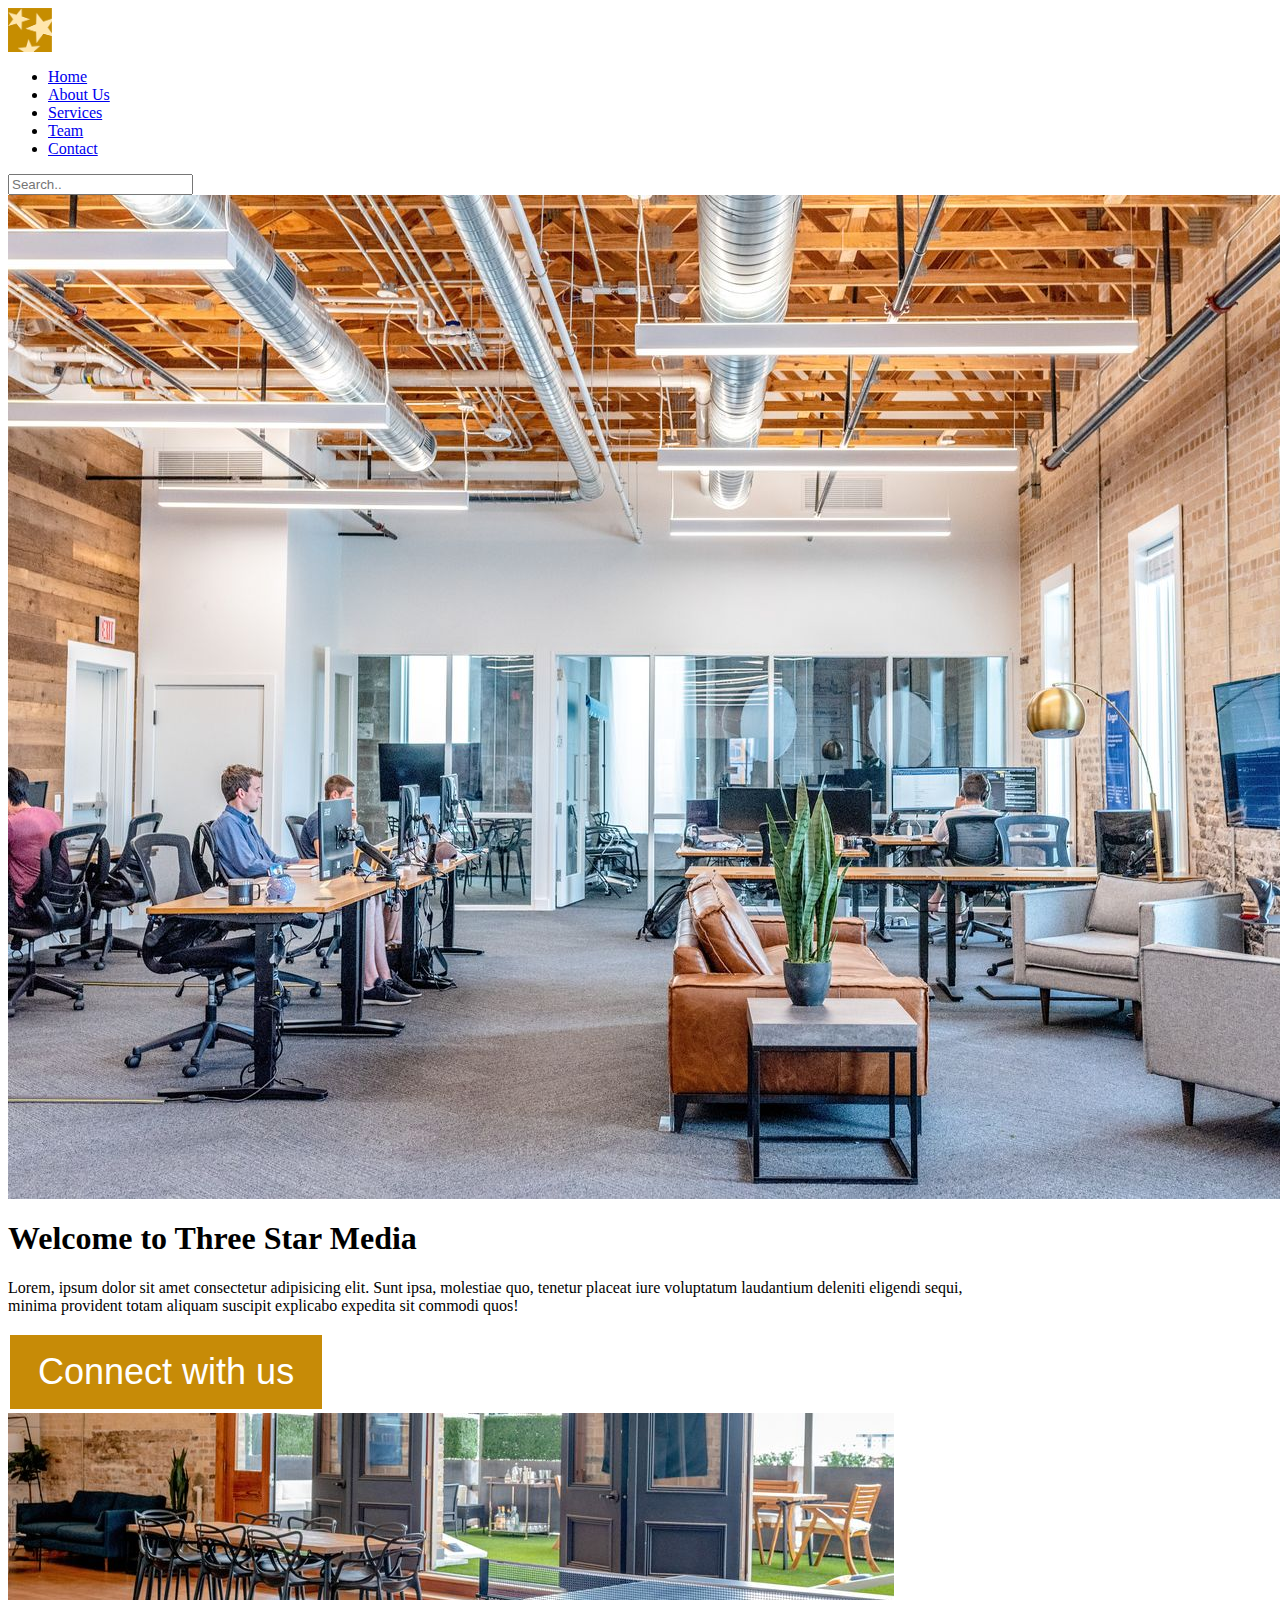
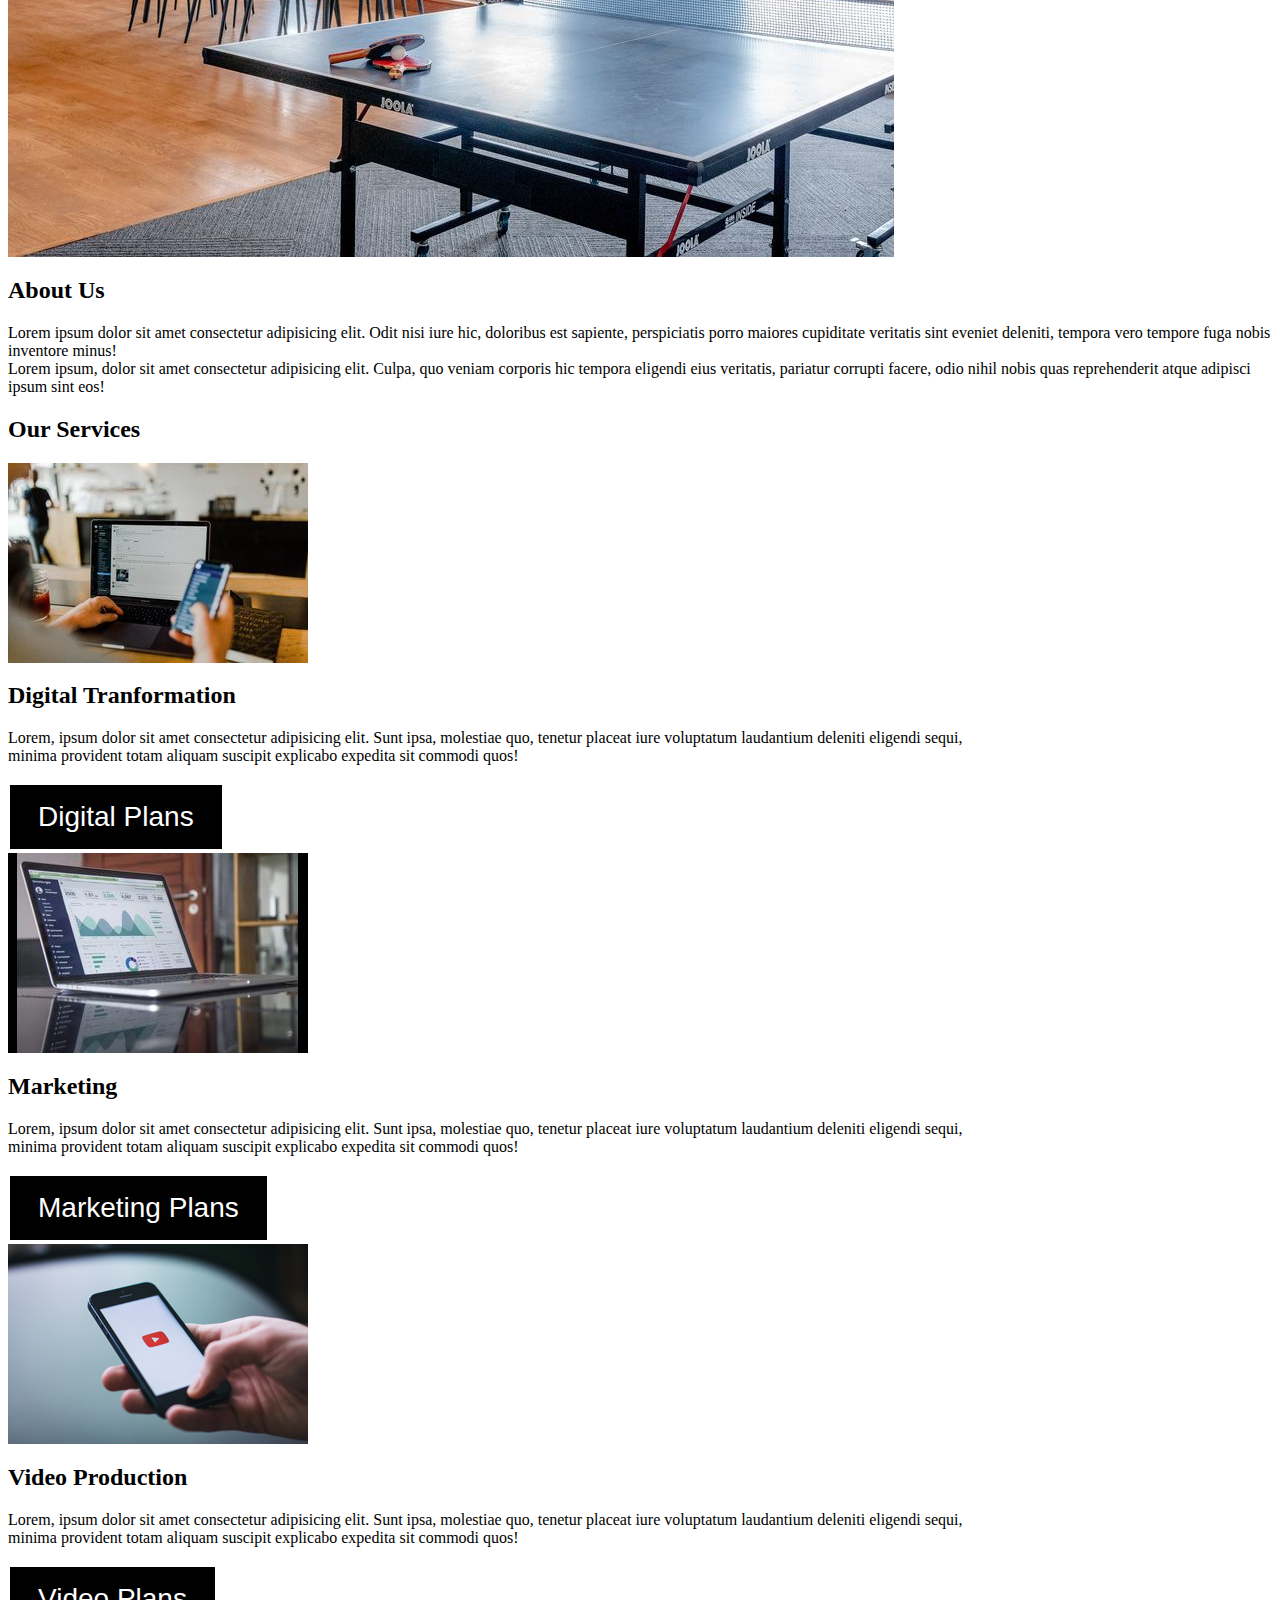
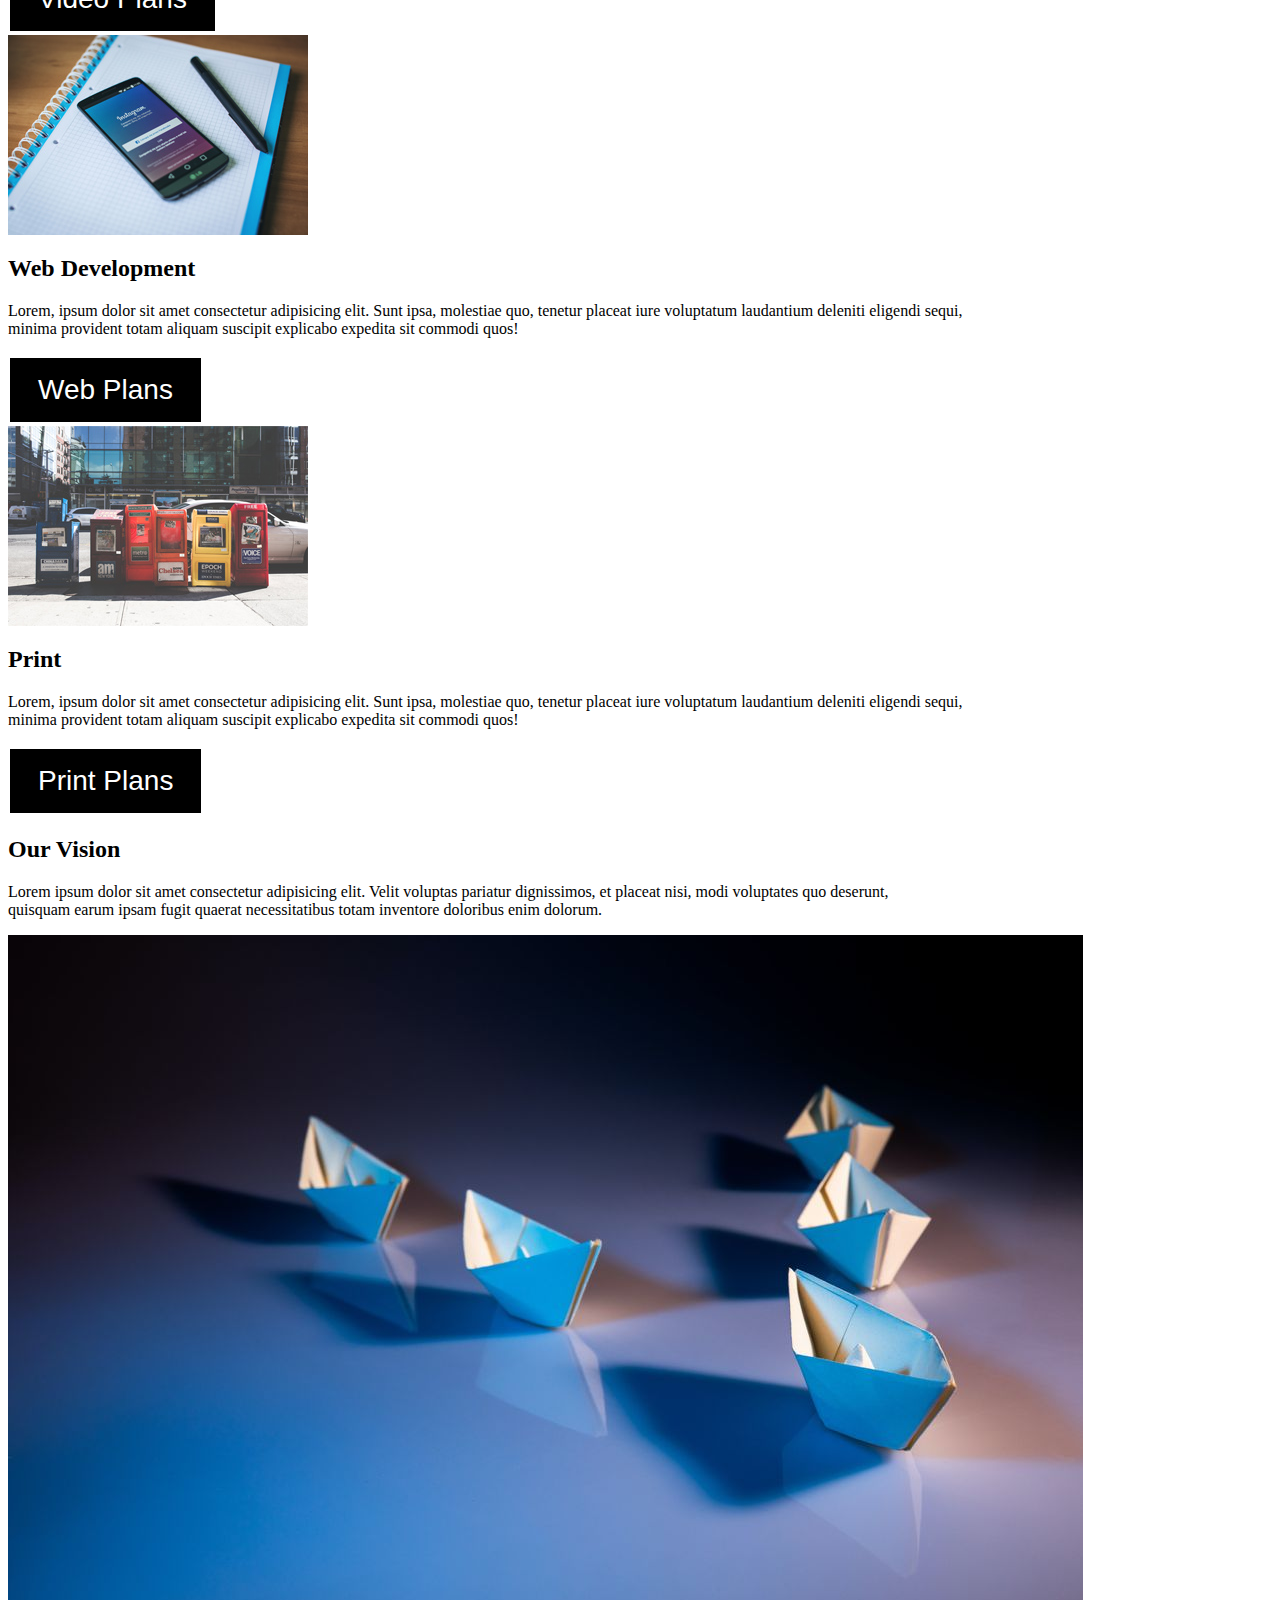
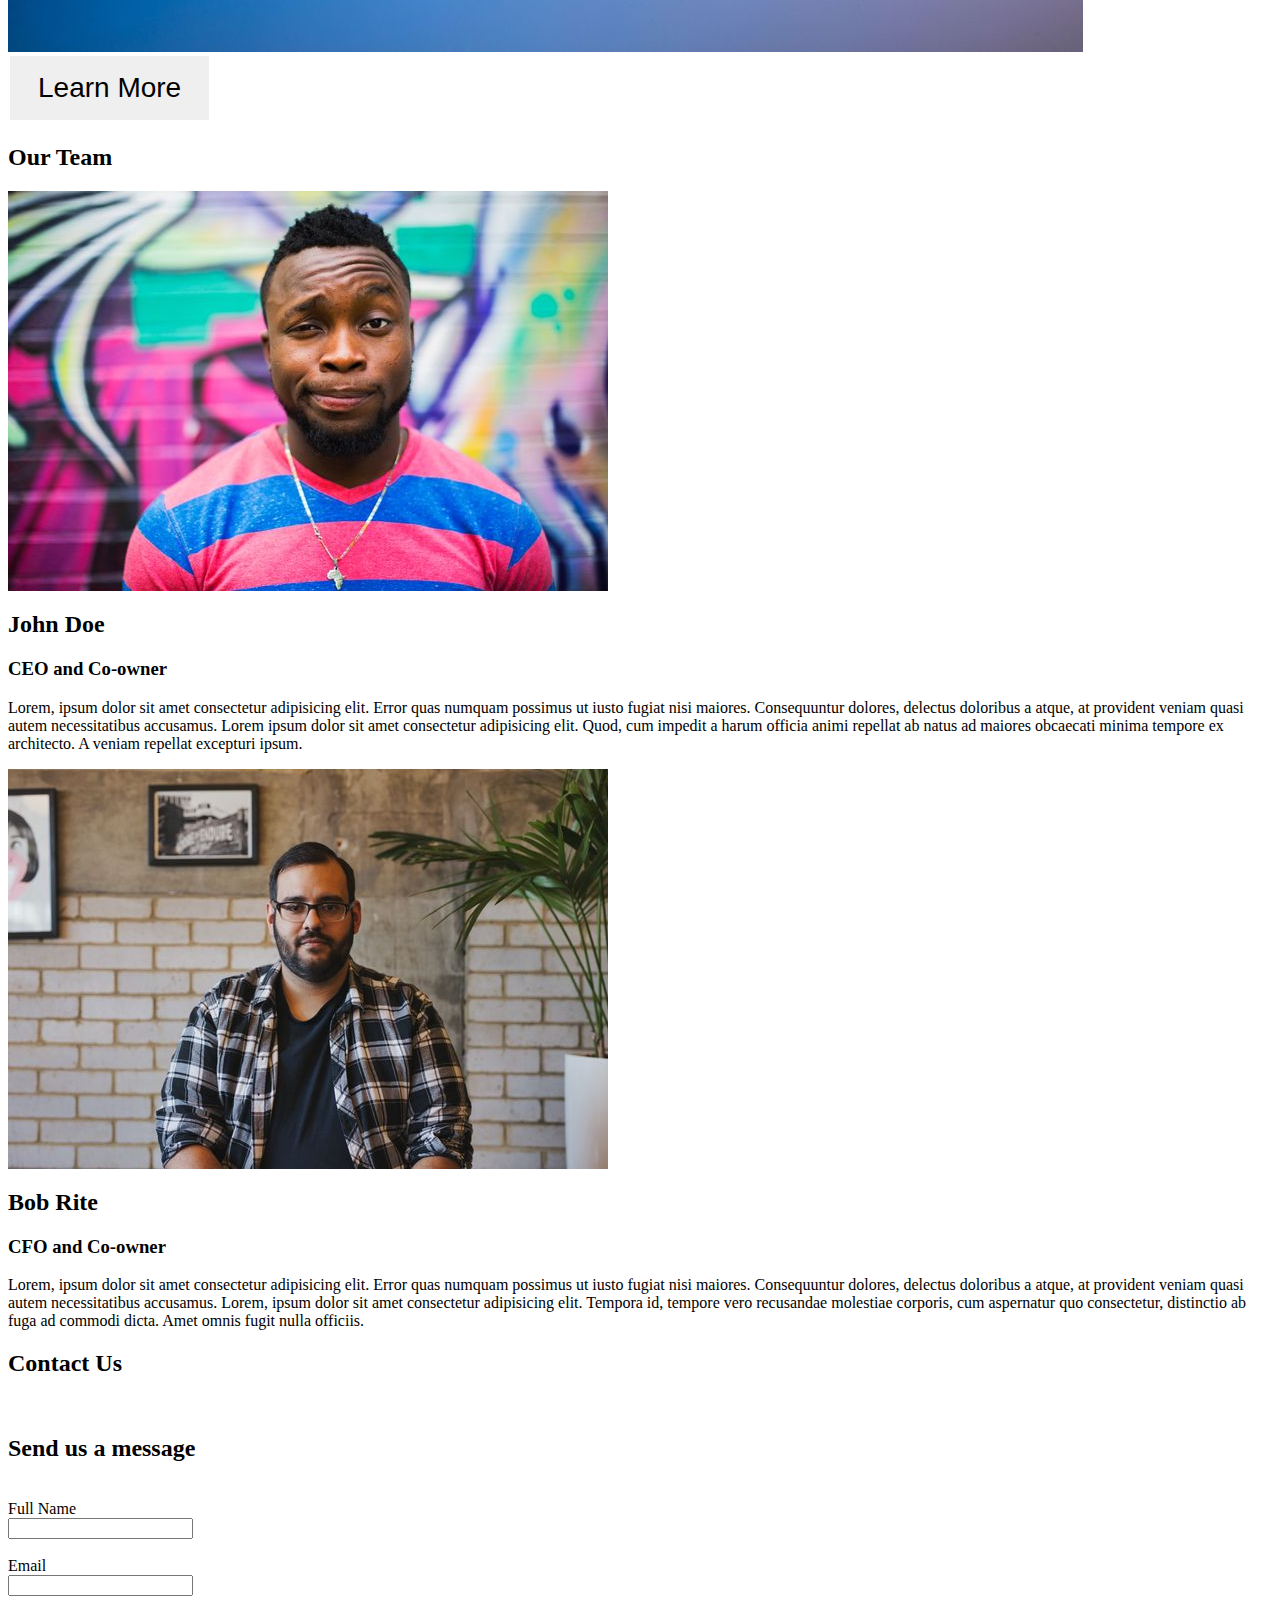
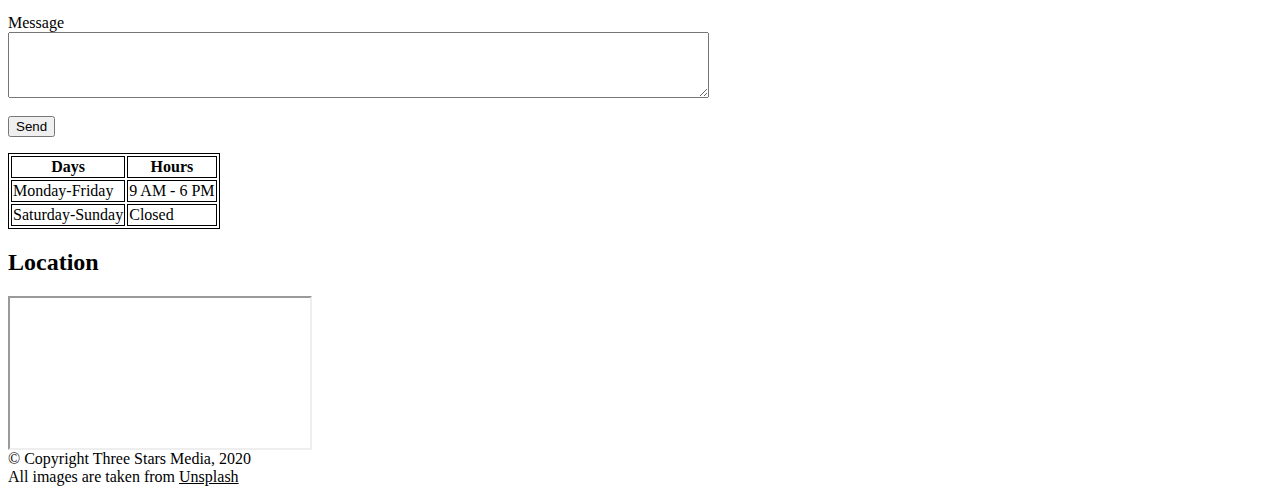
==== final-project/index.html @ 927d7815 "HTML done" ====
<!-- Evan's final project -->
</body>
</html>
<!DOCTYPE html>
<html lang="en">
<head>
    <meta charset="UTF-8">
    <meta http-equiv="X-UA-Compatible" content="IE=edge">
    <meta name="viewport" content="width=device-width, initial-scale=1.0">
    <title>Final Project</title>
    <link rel="stylesheet" href="main.css">
    <!-- Creates Border for Table Inserted Below -->
    <style>
        table, th, td {border:1px solid black;}

        .button {
            border: none;
            color: white;
            padding: 16px 28px;
            text-align: center;
            text-decoration: none;
            display: inline-block;
            margin: 4px 2px;
            cursor: pointer;
        }
.button1 {font-size: 36px; background-color: #C78B07;}
.button2 {font-size: 28px; background-color: black;}
.button3 {font-size: 28px; background-color: black;}
.button4 {font-size: 28px; background-color: black;}
.button5 {font-size: 28px; background-color: black;}
.button6 {font-size: 28px; background-color: black;}
.button7 {font-size: 28px; background-color: none; color: black;}

    </style>
</head>

<!-- Displays Navigation Bar Linking to Separate Pages of Website -->

<body>
    <nav>
        <div id="logo"><img src="images/logo.png" alt="logo" height="44" /></div>

        <div id="navItems">
            <ul>
                <li><a href="Home.html">Home</a></li>
                <li><a href="About_Us.html">About Us</a></li>
                <li><a href="Services.html">Services</a></li>
                <li><a href="Team.html">Team</a></li>
                <li><a href="Contact.html">Contact</a></li>
            </ul>
        </div>
        <!-- Creates a Search Bar Inside Navigation Bar -->
        <div class="searchbar">
            <input type="text" placeholder="Search..">
        </div>
    </nav>

    <!-- Creates a Wrapper Class Containing Header and Image -->
    <div class="wrapper">

        <div class="container" style="display: inline-block;">
            <header>
                <img src="images/main-banner.jpg" alt="main-banner">
                <h1>Welcome to Three Star Media</h1>
                <p>Lorem, ipsum dolor sit amet consectetur adipisicing elit. Sunt ipsa, molestiae quo, tenetur placeat iure voluptatum laudantium deleniti eligendi sequi,<br> minima provident totam aliquam suscipit explicabo expedita sit commodi quos!</p>
                <button class="button button1">Connect with us</button>
                <!-- <button type="button">Connect with us</button> -->
            </header>
        </div>

        <article>
            <img src="images/about-us.jpg" alt="about-us">
            <h2>About Us</h2>
            <p>Lorem ipsum dolor sit amet consectetur adipisicing elit. Odit nisi iure hic, doloribus est sapiente, perspiciatis porro maiores cupiditate veritatis sint eveniet deleniti, tempora vero tempore fuga nobis inventore minus! <br>Lorem ipsum, dolor sit amet consectetur adipisicing elit. Culpa, quo veniam corporis hic tempora eligendi eius veritatis, pariatur corrupti facere, odio nihil nobis quas reprehenderit atque adipisci ipsum sint eos!</p>
        </article>

        <!-- Displays All Content Available to User While Remaining in Seperate Sections -->
        <div>
            <section>
                <h2>Our Services</h2>
            </section>

            <article>
                <img src="images/digital.jpg" alt="digitalTransformation">
                <h2>Digital Tranformation</h2>
                <p>Lorem, ipsum dolor sit amet consectetur adipisicing elit. Sunt ipsa, molestiae quo, tenetur placeat iure voluptatum laudantium deleniti eligendi sequi,<br> minima provident totam aliquam suscipit explicabo expedita sit commodi quos!</p>
                <button class="button button2">Digital Plans</button>
            </article>
            <article>
                <img src="images/marketing.jpg" alt="marketing">
                <h2>Marketing</h2>
                <p>Lorem, ipsum dolor sit amet consectetur adipisicing elit. Sunt ipsa, molestiae quo, tenetur placeat iure voluptatum laudantium deleniti eligendi sequi,<br> minima provident totam aliquam suscipit explicabo expedita sit commodi quos!</p>
                <button class="button button3">Marketing Plans</button>
            </article>
            <article>
                <img src="images/video.jpg" alt="videoProduction">
                <h2>Video Production</h2>
                <p>Lorem, ipsum dolor sit amet consectetur adipisicing elit. Sunt ipsa, molestiae quo, tenetur placeat iure voluptatum laudantium deleniti eligendi sequi,<br> minima provident totam aliquam suscipit explicabo expedita sit commodi quos!</p>
                <button class="button button4">Video Plans</button>
            </article>
            <article>
                <img src="images/web.jpg" alt="webDevelopment">
                <h2>Web Development</h2>
                <p>Lorem, ipsum dolor sit amet consectetur adipisicing elit. Sunt ipsa, molestiae quo, tenetur placeat iure voluptatum laudantium deleniti eligendi sequi,<br> minima provident totam aliquam suscipit explicabo expedita sit commodi quos!</p>
                <button class="button button5">Web Plans</button>
            </article>
            <article>
                <img src="images/print.jpg" alt="print">
                <h2>Print</h2>
                <p>Lorem, ipsum dolor sit amet consectetur adipisicing elit. Sunt ipsa, molestiae quo, tenetur placeat iure voluptatum laudantium deleniti eligendi sequi,<br> minima provident totam aliquam suscipit explicabo expedita sit commodi quos!</p>
                <button class="button button6">Print Plans</button>
            </article>
        </div>

        <section>
            <h2>Our Vision</h2>
            <p>Lorem ipsum dolor sit amet consectetur adipisicing elit. Velit voluptas pariatur dignissimos, et placeat nisi, modi voluptates quo deserunt,<br> quisquam earum ipsam fugit quaerat necessitatibus totam inventore doloribus enim dolorum.</p>
            <img src="images/vision.jpg" alt="vision">
            <button class="button button7">Learn More</button>
        </section>

        <!-- Creates a Section About John Doe -->
        <div>
            <article>
                <h2>Our Team</h2>
                <img src="images/john.jpg" alt="john">
                <h2>John Doe</h2>
                <h3>CEO and Co-owner</h3>
                <p>Lorem, ipsum dolor sit amet consectetur adipisicing elit. Error quas numquam possimus ut iusto fugiat nisi maiores. Consequuntur dolores, delectus doloribus a atque, at provident veniam quasi autem necessitatibus accusamus. Lorem ipsum dolor sit amet consectetur adipisicing elit. Quod, cum impedit a harum officia animi repellat ab natus ad maiores obcaecati minima tempore ex architecto. A veniam repellat excepturi ipsum.</p>
            </article>
        </div>

        <!-- Creates a Section About Bob Rite -->
        <div>
            <article>
                <img src="images/bob.jpg" alt="bob">
                <h2>Bob Rite</h2>
                <h3>CFO and Co-owner</h3>
                <p>Lorem, ipsum dolor sit amet consectetur adipisicing elit. Error quas numquam possimus ut iusto fugiat nisi maiores. Consequuntur dolores, delectus doloribus a atque, at provident veniam quasi autem necessitatibus accusamus. Lorem, ipsum dolor sit amet consectetur adipisicing elit. Tempora id, tempore vero recusandae molestiae corporis, cum aspernatur quo consectetur, distinctio ab fuga ad commodi dicta. Amet omnis fugit nulla officiis.</p>
            </article>
        </div>

        <div>
            <section>
                <h2>Contact Us</h2>
                <br>
            </section>
        </div>

        <!-- Creates a Form Allowing Users to Input a Message or Feedback -->
        <section>
            <h2 id="contact">Send us a message</h2>
            <form action="about.html" method="get">
                <div>
                    <br>
                    <label for="fullname">Full Name</label>
                    <br>
                    <input id="fullname" type="text" name="fname">
                </div>

                <br>

                <div>
                    <label for="email">Email</label>
                    <br>
                    <input id="email" type="text" name="fname">
                </div>

                <div>
                    <br>
                    <label for="message">Message</label>
                    <br>
                    <textarea name="message" id="message" rows="4" cols="85"></textarea>
                </div>

                <br>

                <button type="Submit">Send</button>
            </form>

             <!-- Inserts Table Displaying Available Hours -->
             <table>
                <tr>
                    <th>Days</th>
                    <th>Hours</th>
                </tr>
                <tr>

                    <td>Monday-Friday</td>
                    <td>9 AM - 6 PM</td>
                    
                </tr>
                <tr>
                    <td>Saturday-Sunday</td>
                    <td>Closed</td>
                </tr>
            </table>
        </section>

            <!-- Displays Embedded Map Linking User to Current Location -->
            <section>
                <h2>Location</h2>
                <iframe src="https://www.google.com/maps/embed?pb=!1m18!1m12!1m3!1d2803.881971314758!2d-75.7578513849452!3d45.351194779099785!2m3!1f0!2f0!3f0!3m2!1i1024!2i768!4f13.1!3m3!1m2!1s0x4cce0718c5998a3b%3A0x78382f39c3e19269!2sAlgonquin%20College%20Residence!5e0!3m2!1sen!2sca!4v1680107228470!5m2!1sen!2sca" ></iframe>
            </section>

           

        <!-- Creates a Footer Containing Copyright Information -->
        <footer>© Copyright Three Stars Media, 2020<br>All images are taken from <u>Unsplash</u></footer>
    </div>

</body>

</html>
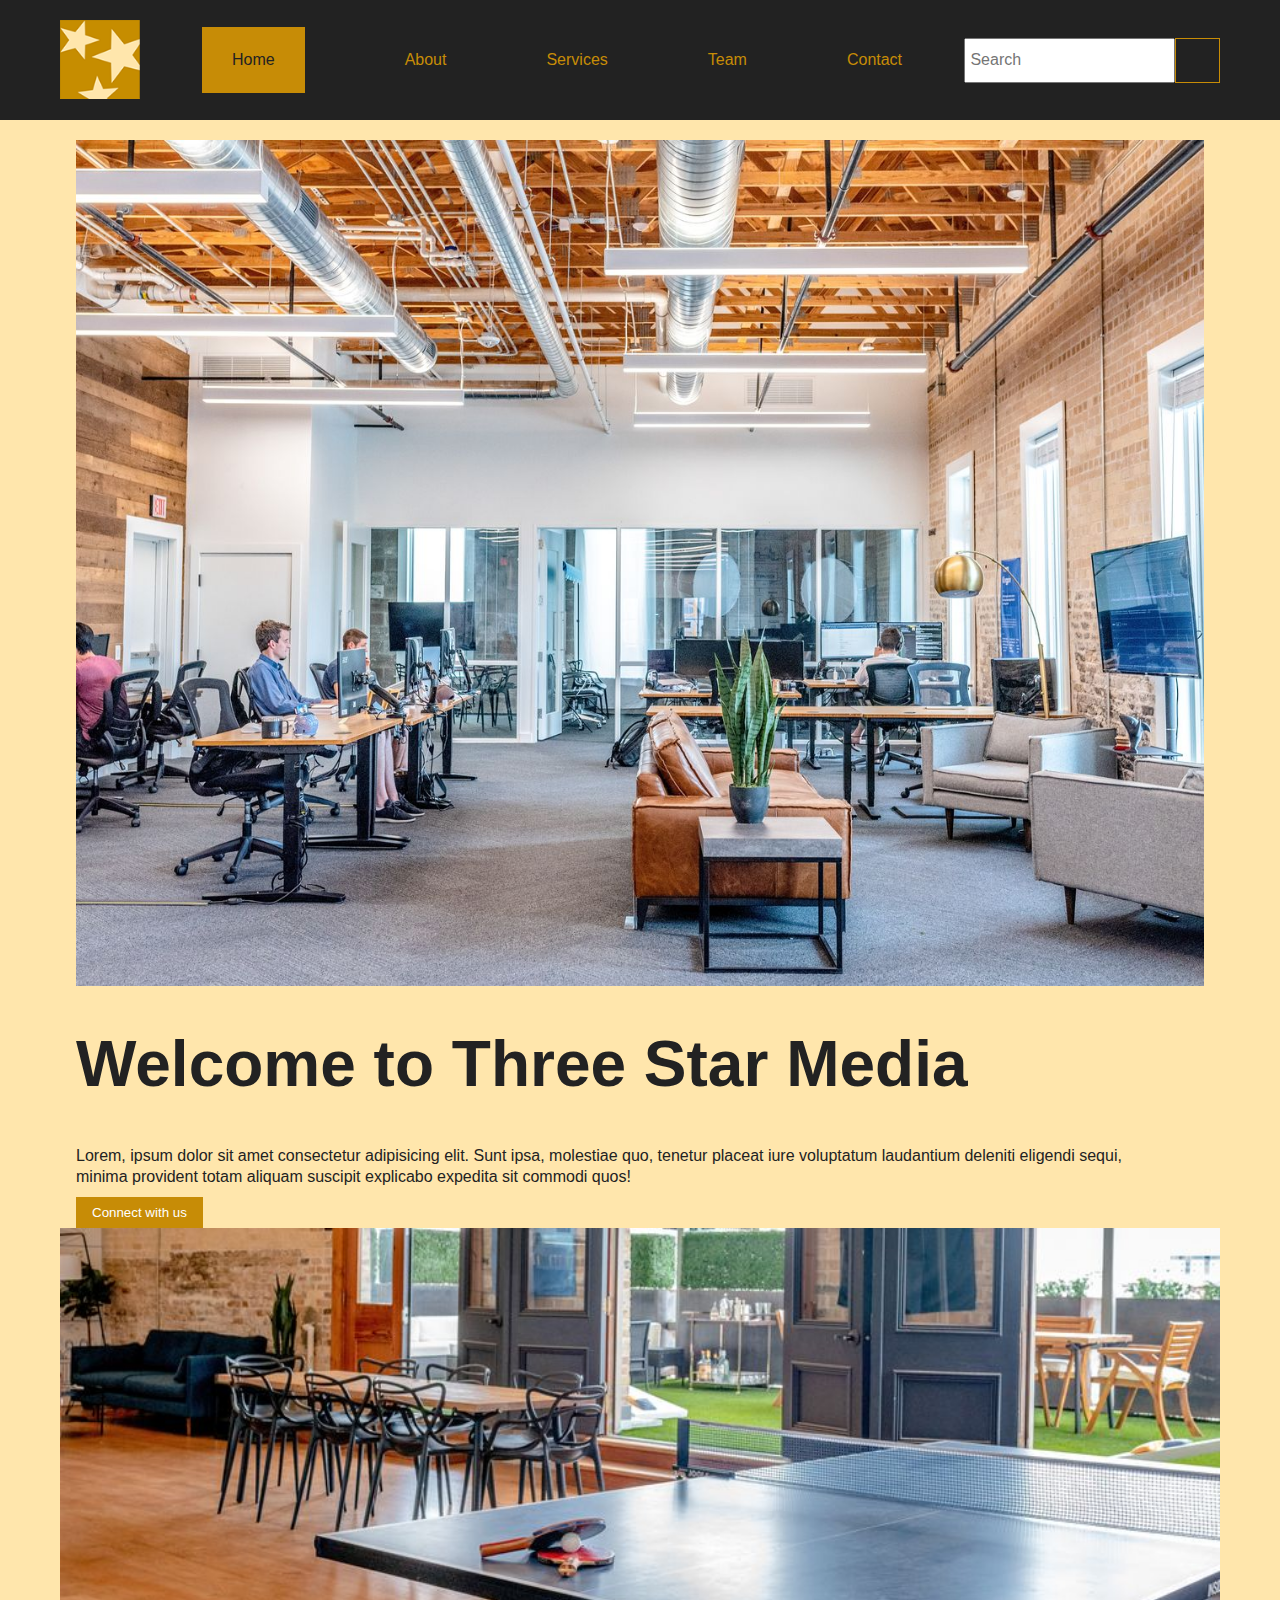
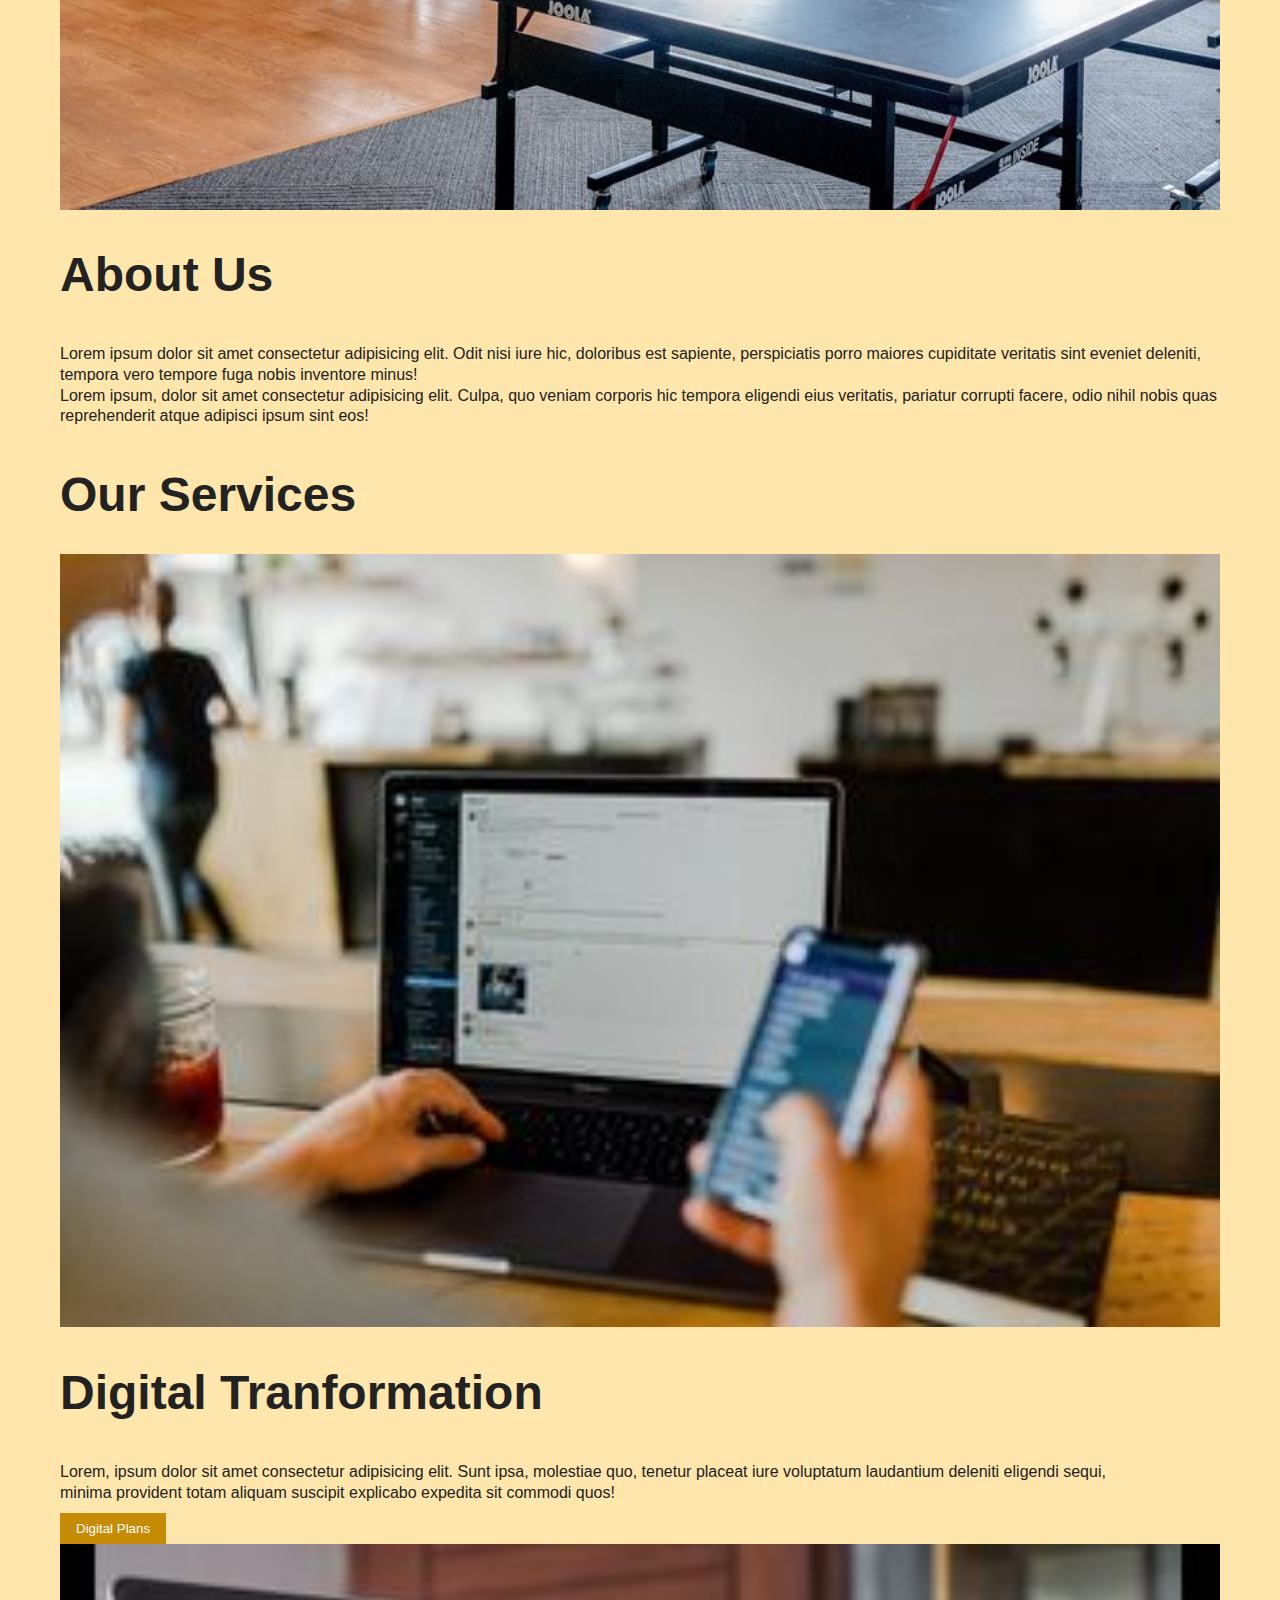
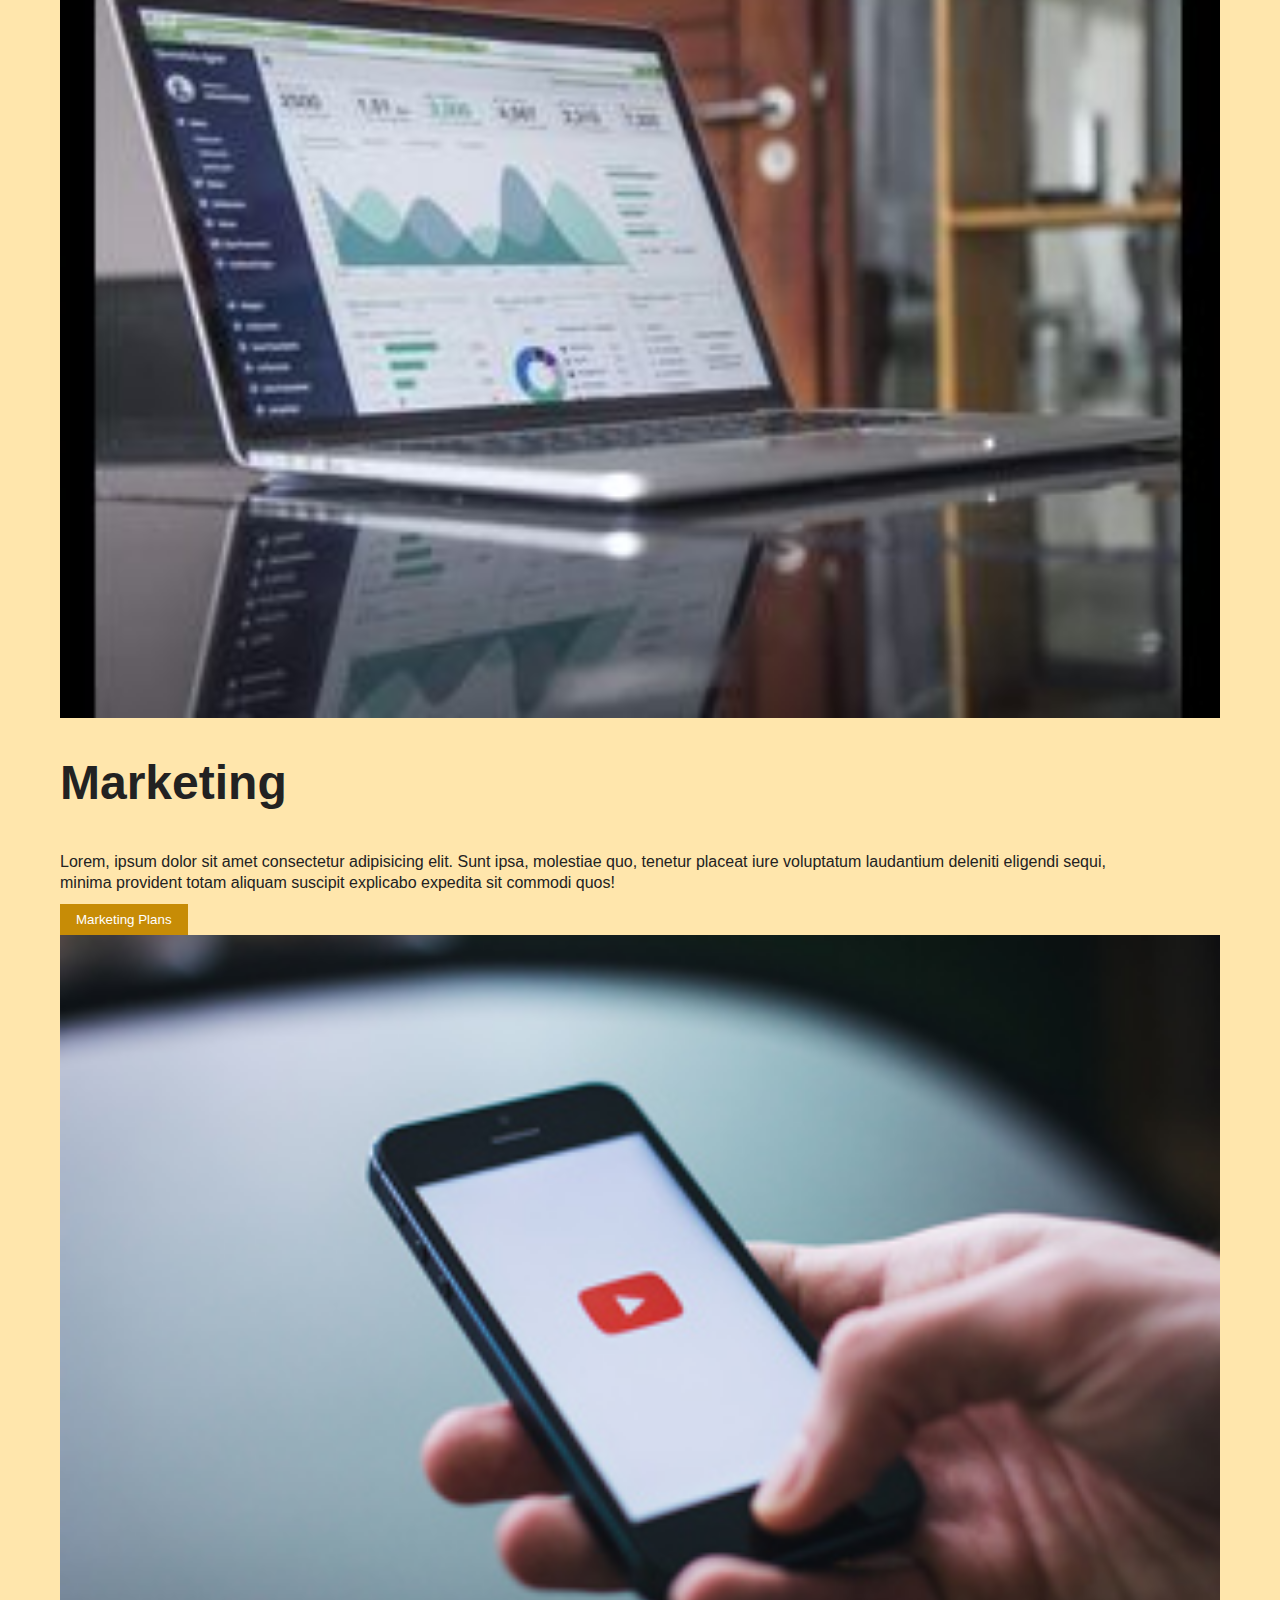
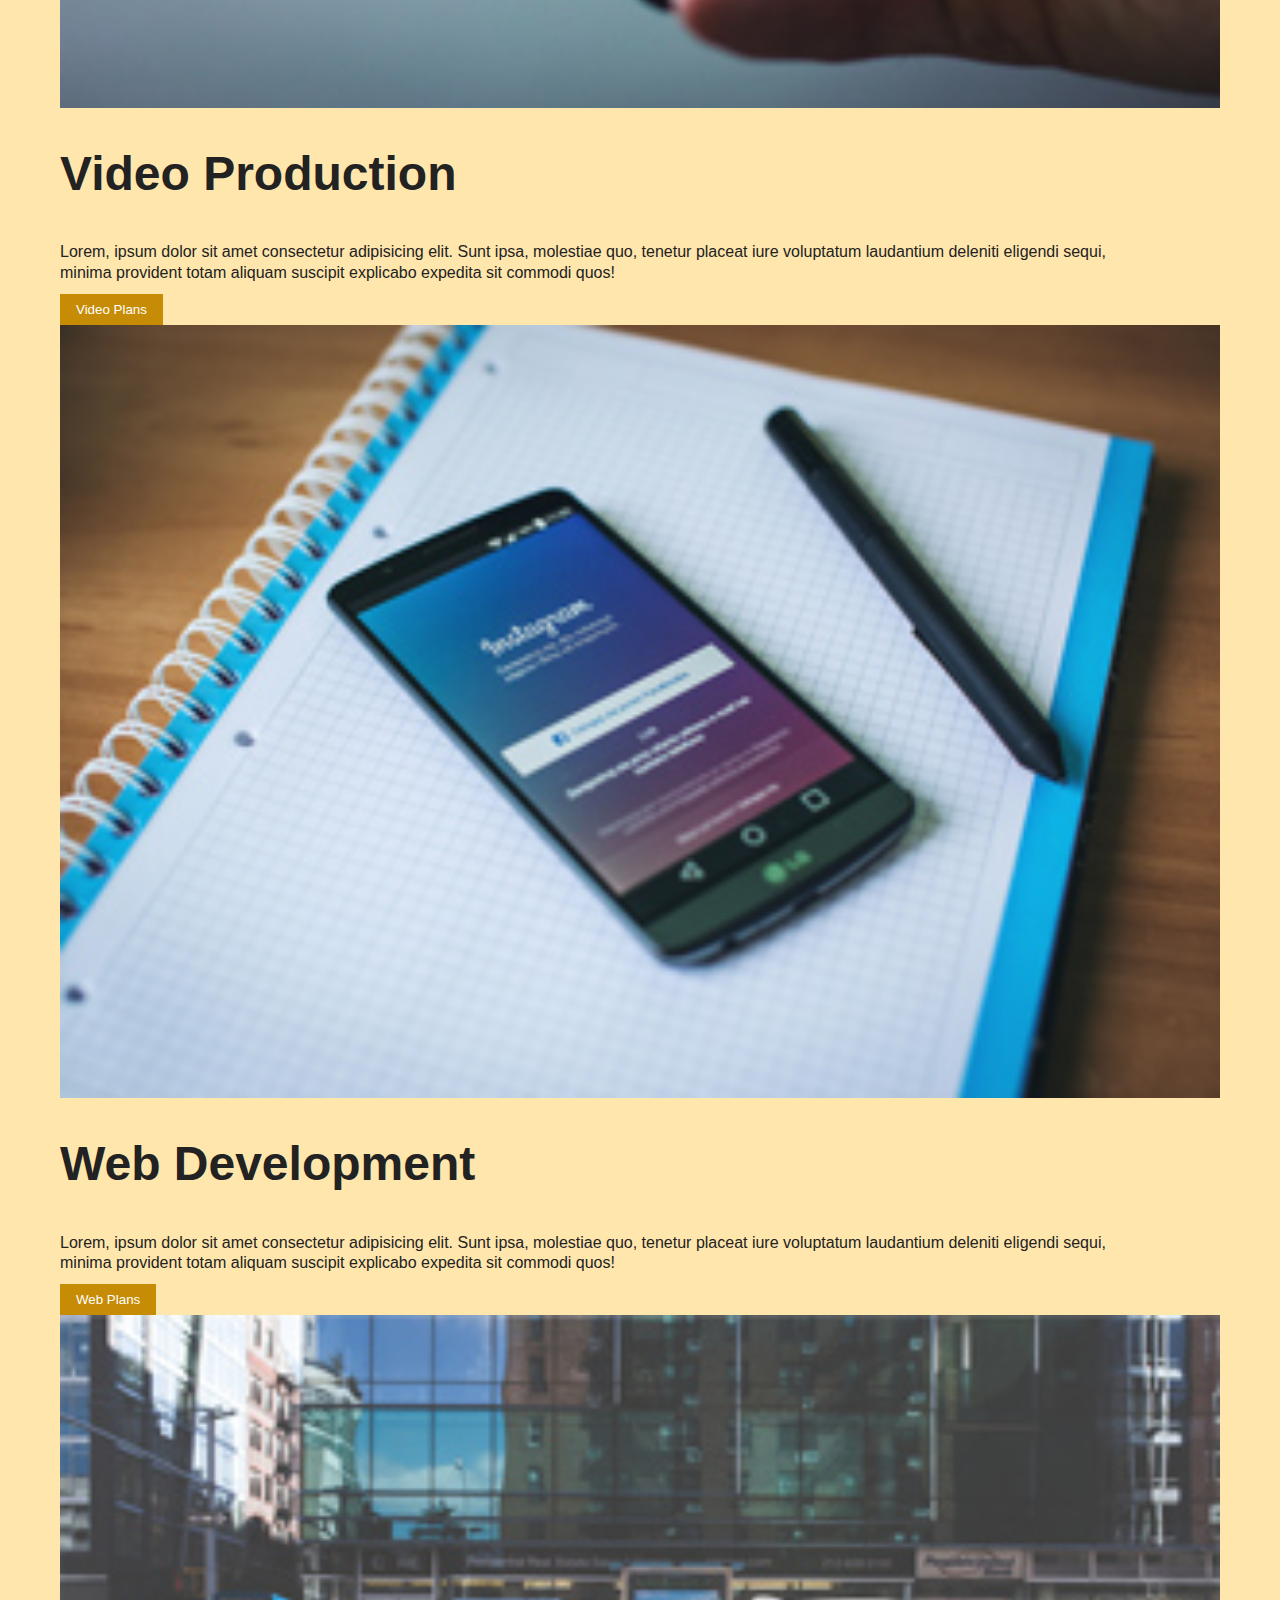
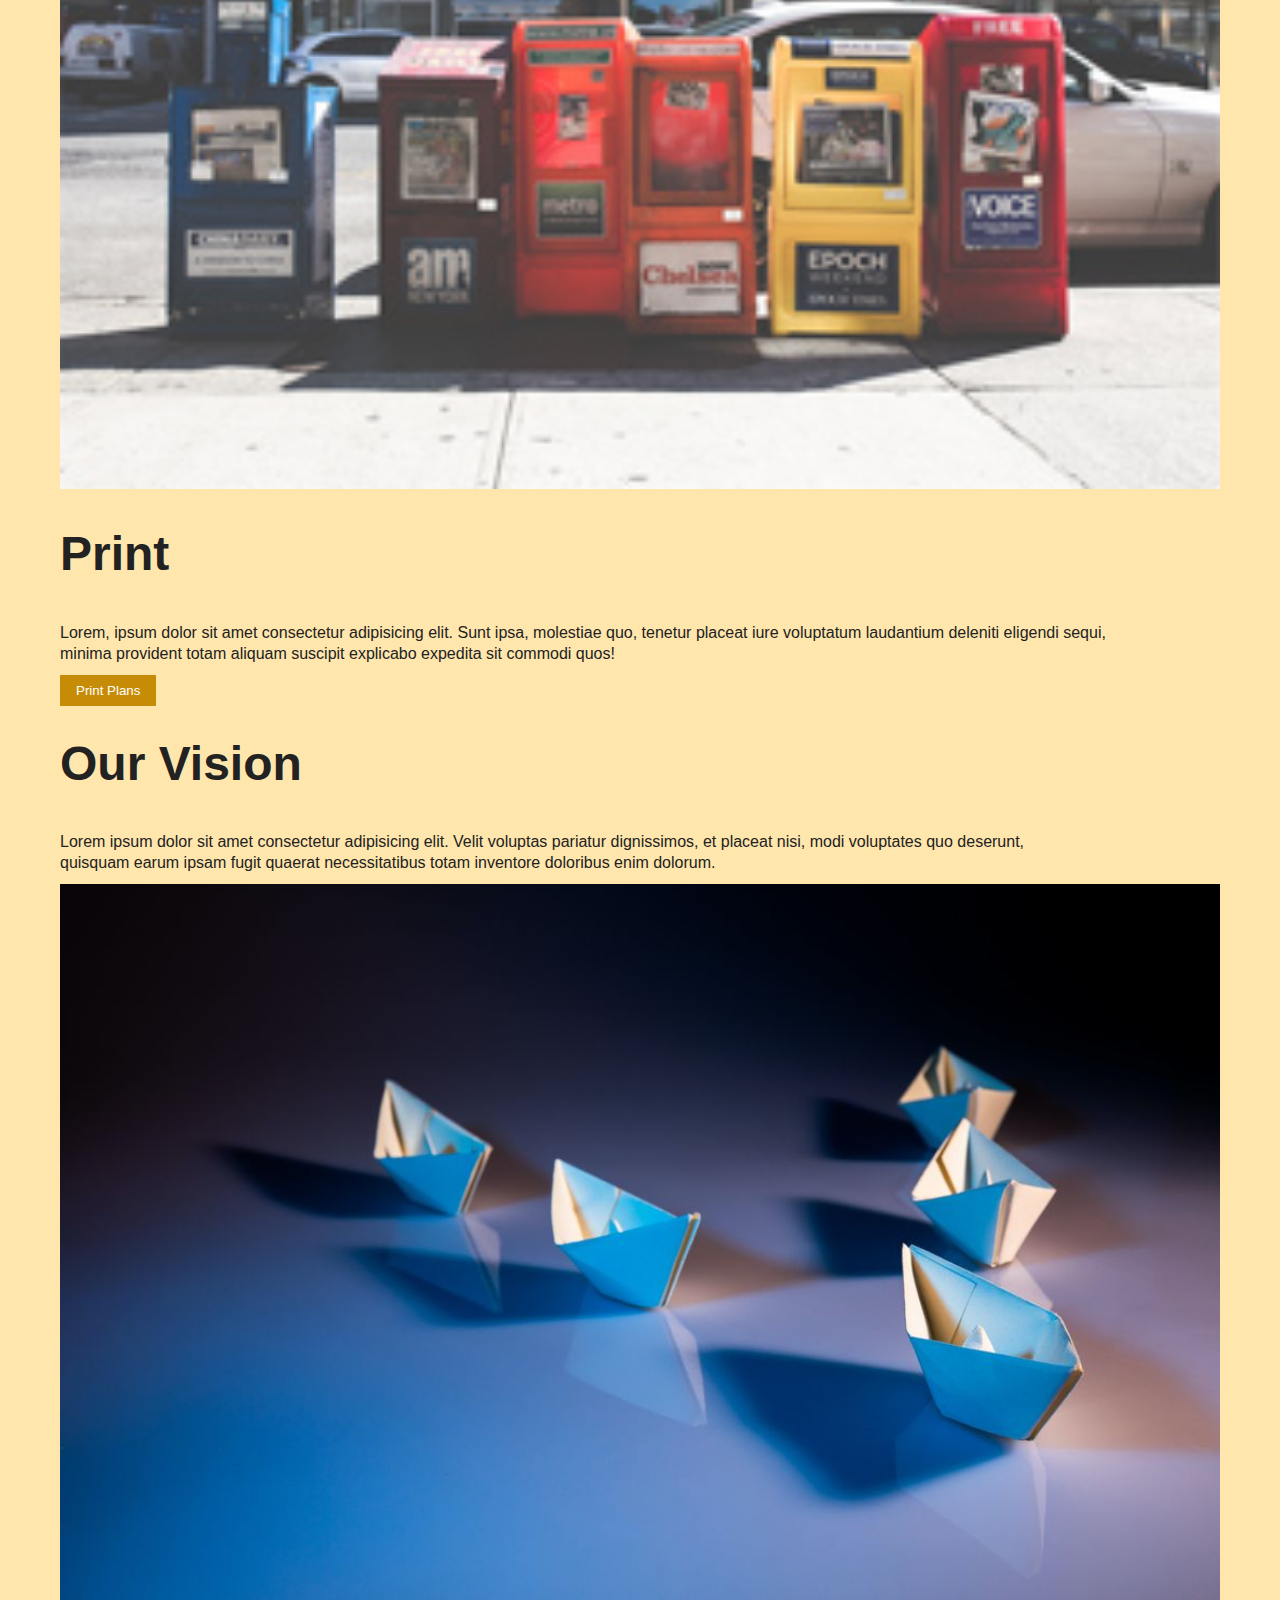
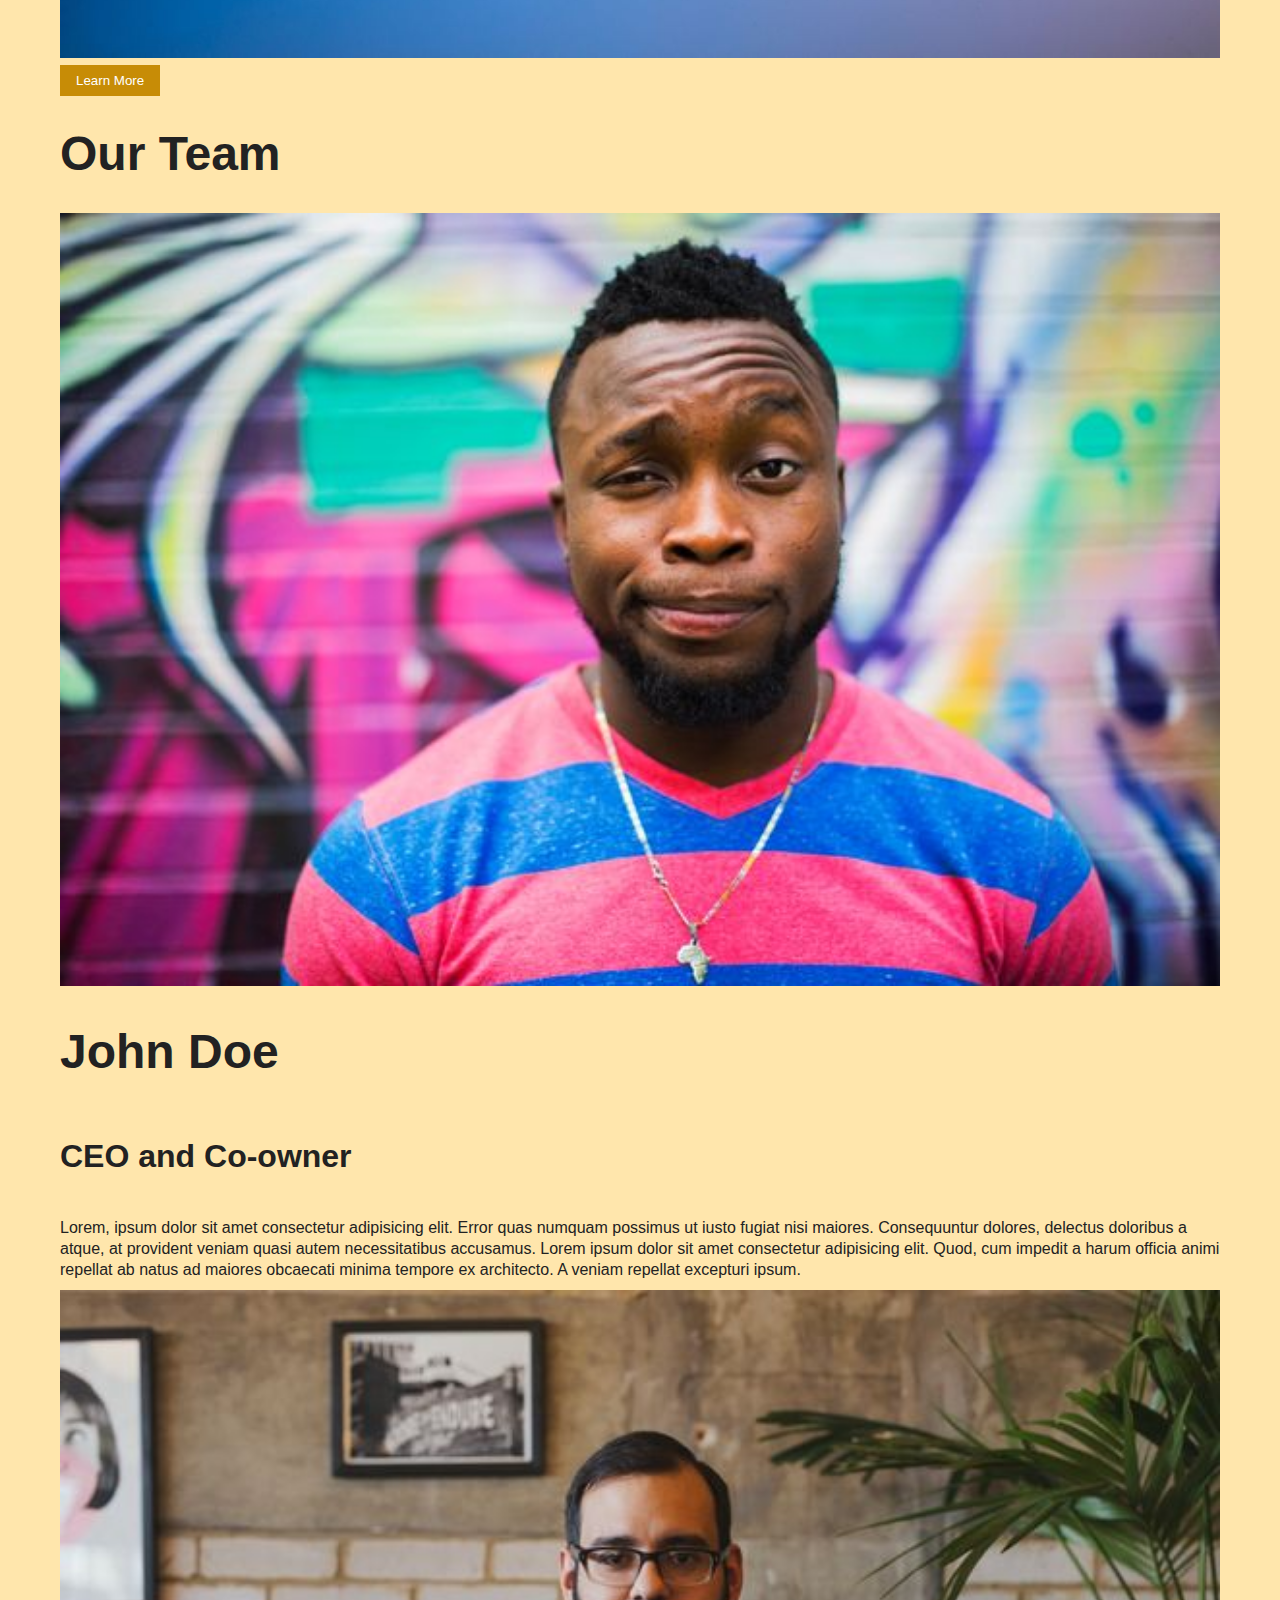
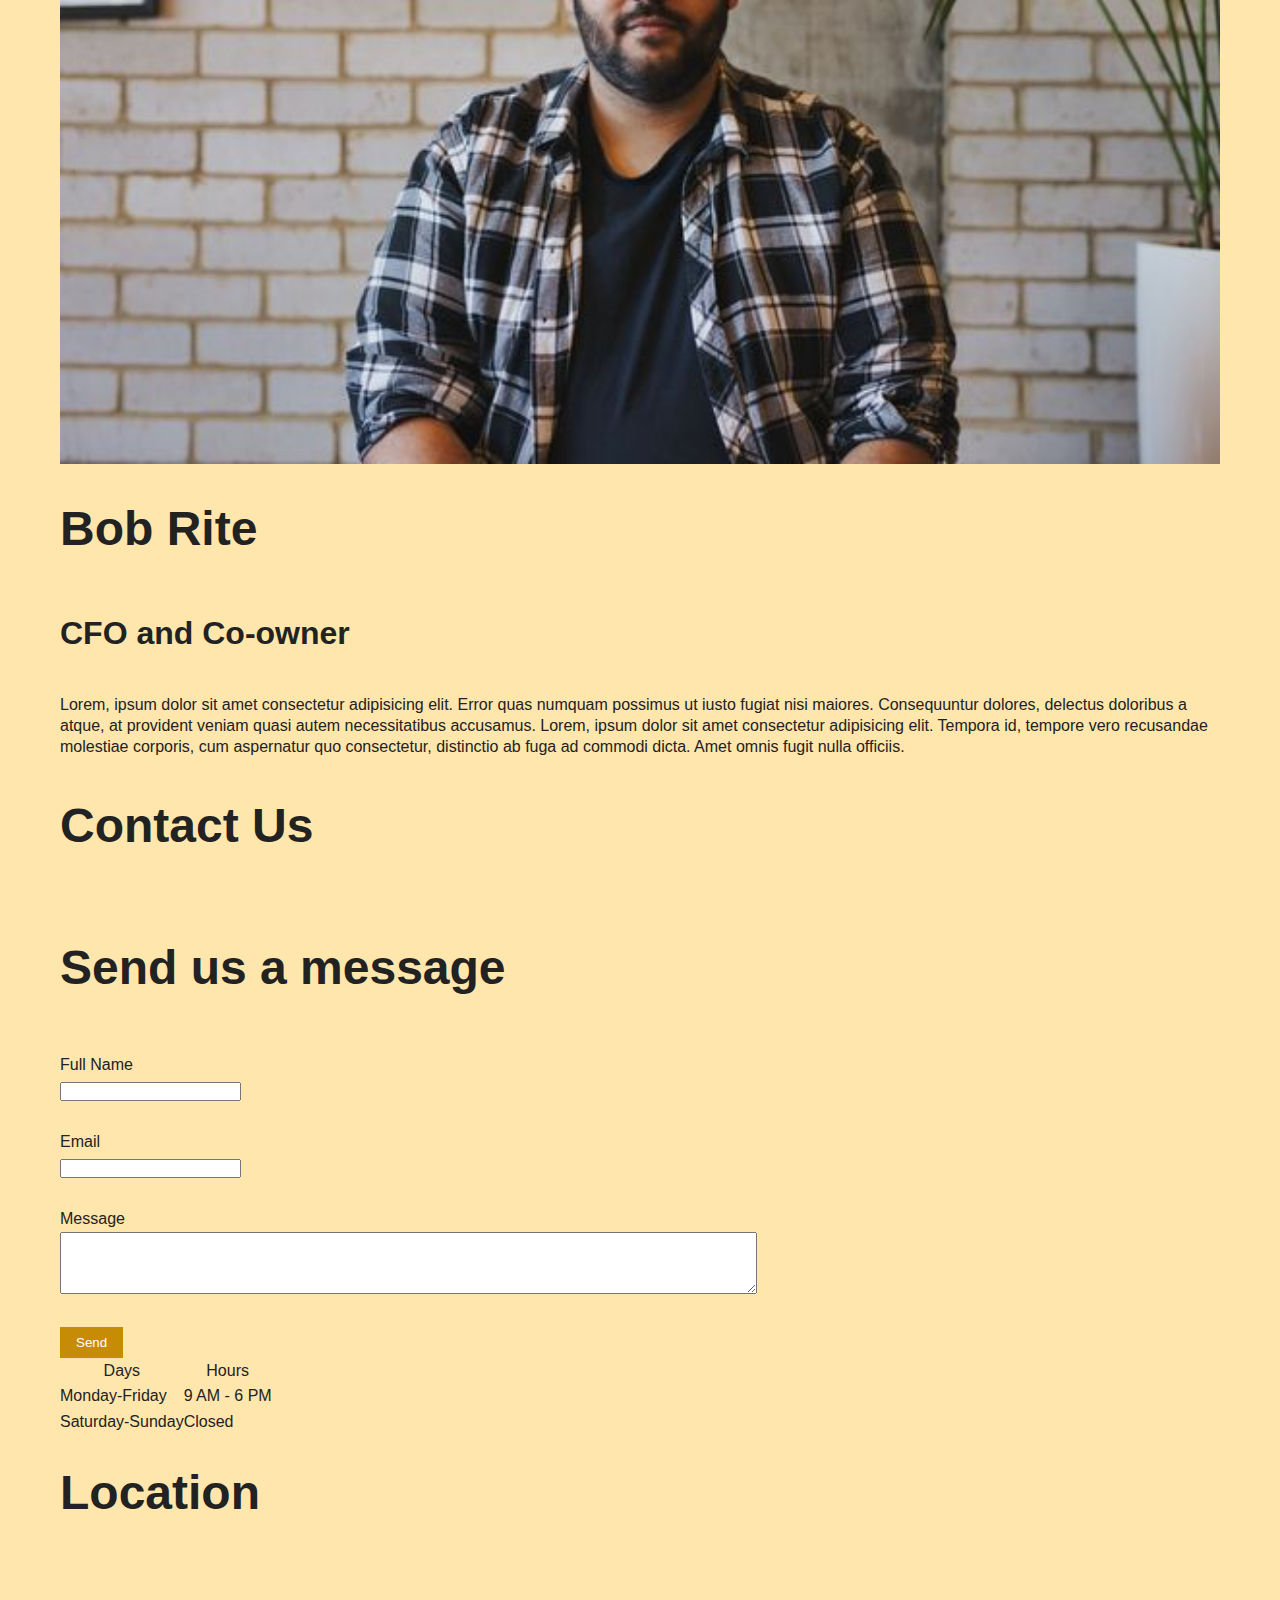
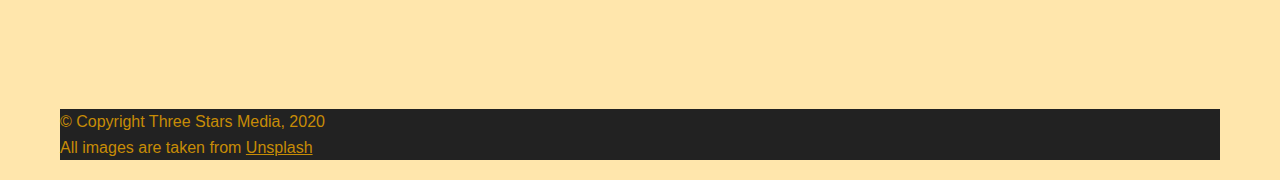
==== commit 1d1788f8: "Finished CSS" ====
--- a/final-project/index.html
+++ b/final-project/index.html
@@ -1,70 +1,48 @@
-<!-- Evan's final project -->
-</body>
-</html>
+<!-- Evan's Final Project -->
 <!DOCTYPE html>
 <html lang="en">
 <head>
     <meta charset="UTF-8">
-    <meta http-equiv="X-UA-Compatible" content="IE=edge">
     <meta name="viewport" content="width=device-width, initial-scale=1.0">
     <title>Final Project</title>
-    <link rel="stylesheet" href="main.css">
-    <!-- Creates Border for Table Inserted Below -->
-    <style>
-        table, th, td {border:1px solid black;}
-
-        .button {
-            border: none;
-            color: white;
-            padding: 16px 28px;
-            text-align: center;
-            text-decoration: none;
-            display: inline-block;
-            margin: 4px 2px;
-            cursor: pointer;
-        }
-.button1 {font-size: 36px; background-color: #C78B07;}
-.button2 {font-size: 28px; background-color: black;}
-.button3 {font-size: 28px; background-color: black;}
-.button4 {font-size: 28px; background-color: black;}
-.button5 {font-size: 28px; background-color: black;}
-.button6 {font-size: 28px; background-color: black;}
-.button7 {font-size: 28px; background-color: none; color: black;}
-
-    </style>
+    <link rel="stylesheet" href="css/main.css">
 </head>
-
-<!-- Displays Navigation Bar Linking to Separate Pages of Website -->
-
 <body>
-    <nav>
-        <div id="logo"><img src="images/logo.png" alt="logo" height="44" /></div>
-
-        <div id="navItems">
-            <ul>
-                <li><a href="Home.html">Home</a></li>
-                <li><a href="About_Us.html">About Us</a></li>
-                <li><a href="Services.html">Services</a></li>
-                <li><a href="Team.html">Team</a></li>
-                <li><a href="Contact.html">Contact</a></li>
-            </ul>
+    
+ <!-- Displays Navigation Bar Linking to Separate Pages of Website -->    
+  
+    <div class="nav-info">
+        <div class="wrapper">
+            <nav class="nav-bar">
+                <div class="logo">
+                    <img src="images/logo.png" alt="Picture of the Three Star Media Logo">
+                </div>
+                <ul>
+                    <li><a class="current" href="index.html">Home</a></li>
+                    <li><a href="#about-us-section">About</a></li>
+                    <li><a href="#services-section">Services</a></li>
+                    <li><a href="#team-section">Team</a></li>
+                    <li><a href="#contact-section">Contact</a></li>
+                </ul>
+                <div class="search">
+                    <form action="#">
+                        <input type="text" placeholder=" Search" name="search">
+                        <button type="submit"></button>
+                    </form>
+                </div>
+            </nav>
         </div>
-        <!-- Creates a Search Bar Inside Navigation Bar -->
-        <div class="searchbar">
-            <input type="text" placeholder="Search..">
-        </div>
-    </nav>
-
-    <!-- Creates a Wrapper Class Containing Header and Image -->
+    </div>
+ 
+    <!-- Creates a Wrapper Class-->
     <div class="wrapper">
 
-        <div class="container" style="display: inline-block;">
+        <div class="container">
             <header>
                 <img src="images/main-banner.jpg" alt="main-banner">
                 <h1>Welcome to Three Star Media</h1>
                 <p>Lorem, ipsum dolor sit amet consectetur adipisicing elit. Sunt ipsa, molestiae quo, tenetur placeat iure voluptatum laudantium deleniti eligendi sequi,<br> minima provident totam aliquam suscipit explicabo expedita sit commodi quos!</p>
                 <button class="button button1">Connect with us</button>
-                <!-- <button type="button">Connect with us</button> -->
             </header>
         </div>
 
@@ -178,7 +156,7 @@
                 <button type="Submit">Send</button>
             </form>
 
-             <!-- Inserts Table Displaying Available Hours -->
+             <!-- Inserts Table Displaying Hours Open -->
              <table>
                 <tr>
                     <th>Days</th>
@@ -197,7 +175,7 @@
             </table>
         </section>
 
-            <!-- Displays Embedded Map Linking User to Current Location -->
+            <!-- Displays Embedded Map of Algonquin College -->
             <section>
                 <h2>Location</h2>
                 <iframe src="https://www.google.com/maps/embed?pb=!1m18!1m12!1m3!1d2803.881971314758!2d-75.7578513849452!3d45.351194779099785!2m3!1f0!2f0!3f0!3m2!1i1024!2i768!4f13.1!3m3!1m2!1s0x4cce0718c5998a3b%3A0x78382f39c3e19269!2sAlgonquin%20College%20Residence!5e0!3m2!1sen!2sca!4v1680107228470!5m2!1sen!2sca" ></iframe>
--- a/final-project/css/main.css
+++ b/final-project/css/main.css
@@ -0,0 +1,691 @@
+/* http://meyerweb.com/eric/tools/css/reset/ 
+   v2.0 | 20110126
+   License: none (public domain)
+*/
+
+html, body, div, span, applet, object, iframe,
+h1, h2, h3, h4, h5, h6, p, blockquote, pre,
+a, abbr, acronym, address, big, cite, code,
+del, dfn, em, img, ins, kbd, q, s, samp,
+small, strike, strong, sub, sup, tt, var,
+b, u, i, center,
+dl, dt, dd, ol, ul, li,
+fieldset, form, label, legend,
+table, caption, tbody, tfoot, thead, tr, th, td,
+article, aside, canvas, details, embed, 
+figure, figcaption, footer, header, hgroup, 
+menu, nav, output, ruby, section, summary,
+time, mark, audio, video {
+	margin: 0;
+	padding: 0;
+	border: 0;
+	font-size: 100%;
+	font: inherit;
+	vertical-align: baseline;
+}
+/* HTML5 display-role reset for older browsers */
+article, aside, details, figcaption, figure, 
+footer, header, hgroup, menu, nav, section {
+	display: block;
+}
+body {
+	line-height: 1;
+}
+ol, ul {
+	list-style: none;
+}
+blockquote, q {
+	quotes: none;
+}
+blockquote:before, blockquote:after,
+q:before, q:after {
+	content: '';
+	content: none;
+}
+table {
+	border-collapse: collapse;
+	border-spacing: 0;
+}
+
+body {
+    font-family: Arial, sans-serif;
+}
+
+  /* Variables */
+  :root {
+    --primary-color: #c78c06;
+    --secondary-color: #ffe6ac;
+    --dark-color: #222;
+    --nav-color: #11253d;
+    --white: #fff;
+    --font-family: 'Open Sans', sans-serif;
+  }
+  
+  /* General Styles */
+  body {
+    font-family: var(--font-family);
+    line-height: 1.6;
+    color: var(--dark-color);
+    background-color: var(--secondary-color);
+  }
+  
+  .container {
+    max-width: 1200px;
+    margin: 0 auto;
+    padding: 0 1rem;
+  }
+  
+  h1, h2, h3, h4, h5, h6 {
+    margin-bottom: 1rem;
+  }
+  
+  a {
+    color: var(--primary-color);
+    text-decoration: none;
+  }
+  
+  button {
+    background: var(--primary-color);
+    color: var(--white);
+    border: none;
+    padding: 0.5rem 1rem;
+    cursor: pointer;
+  }
+  
+  /* Navigation */
+/* General Reset */
+* {
+    margin: 0;
+    padding: 0;
+    box-sizing: border-box;
+}
+
+/* Navbar Styling */
+.navbar {
+    background-color: #222; 
+    color: #c78c06;
+    width: 100%;
+    display: flex;
+    flex-direction: column;
+    align-items: center;
+    font-family: 'Open Sans', sans-serif;
+}
+
+/* Logo Section */
+.logo-section {
+    background-color: #c78c06; 
+    width: 100%;
+    text-align: center;
+    padding: 20px 0;
+}
+
+.logo {
+    max-height: 80px; 
+}
+
+/* Navigation Section */
+.nav-info {
+    background-color: #222;
+}
+
+/* Navigation Bar Styles */
+.nav-bar ul {
+    display: flex;
+    flex-direction: column;
+    text-align: center;
+}
+
+.nav-bar ul li a {
+    display: block;
+    color: #c78c06;
+    text-decoration: none;
+    padding: 18px 0;
+}
+
+.nav-bar ul li a:hover {
+    color: #ffffff;
+}
+
+/* Current/Active Link in Navigation */
+.nav-bar ul li a.current {
+    background-color: #c78c06;
+    color: #222;
+}
+
+.nav-bar ul li a.current:hover {
+    background-color: hsla(42, 94%, 40%, 0.9);
+    color: #ffffff;
+}
+
+
+/* Headings (h1 to h5) */
+h1, h2, h3, h4, h5 {
+  font-weight: bold;
+}
+
+
+/* Wrapper */
+.wrapper {
+  max-width: 1200px;
+  margin: auto;
+  height: auto;
+  padding: 20px;
+}
+
+/* Body (Global Font Family) */
+body {
+  font-family: "Open Sans", sans-serif;
+}
+
+/* Logo Styles */
+.logo {
+  background-color: #c78c06;
+  padding: 10px 0 10px 0;
+}
+
+.logo img {
+  width: 15%;
+}
+
+/* Navigation Section */
+.nav-info {
+  background-color: #222;
+}
+
+/* Navigation Bar Styles */
+.nav-bar ul {
+  display: flex;
+  flex-direction: column;
+  text-align: center;
+}
+
+.nav-bar ul li a {
+  display: block;
+  color: #c78c06;
+  text-decoration: none;
+  padding: 18px 0;
+}
+
+.nav-bar ul li a:hover {
+  color: #ffffff;
+}
+
+/* Current/Active Link in Navigation */
+.nav-bar ul li a.current {
+  background-color: #c78c06;
+  color: #222;
+}
+
+.nav-bar ul li a.current:hover {
+  background-color: hsla(42, 94%, 40%, 0.9);
+  color: #ffffff;
+}
+
+/* Search Bar Styles */
+.search {
+  height: 45px;
+}
+
+.search input {
+  height: 45px;
+  float: left;
+  width: calc(100% - 45px);
+}
+
+.search input[type=text] {
+  padding: 10px 0;
+  font-size: 1em;
+}
+
+.search button {
+  height: 45px;
+  width: 45px;
+  background-color: #222;
+  border: 1px solid #c78c06;
+}
+
+.search button i {
+  padding: 10px 0;
+  font-size: 1.5em;
+  color: #c78c06;
+}
+
+.search button i:hover {
+  color: #ffffff;
+}
+
+/* Individual Heading Styles */
+h1 {
+  font-size: 4rem;
+  margin: 20px 0;
+}
+
+h2 {
+  font-size: 3rem;
+  margin: 20px 0;
+}
+
+h3 {
+  font-size: 2rem;
+  padding: 20px 0 10px 0;
+}
+
+h4 {
+  padding-bottom: 5px;
+  border-bottom: 2px solid #c78c06;
+}
+
+/* Paragraph Styles */
+p {
+  font-size: 1rem;
+  line-height: 1.3;
+  padding: 10px 0 10px 0;
+}
+
+
+img {
+  width: 100%;
+}
+
+/* Banner Section */
+.banner {
+  padding: 50px 0 50px 0;
+  background-image: url(../images/main-banner.jpg);
+  background-size: cover;
+  background-repeat: no-repeat;
+  background-position: center;
+}
+
+.banner .banner-border {
+  overflow: hidden;
+  background-color: hsla(0, 0%, 13%, 0.7);
+}
+
+.banner-info {
+  color: white;
+}
+
+
+/* Button with Orange Background */
+.button-orange {
+  float: left;
+  background-color: #c78c06;
+  padding: 30px;
+  margin: 20px 0 20px 0;
+}
+
+.button-orange a {
+  font-size: 1.25em;
+  color: black;
+  text-decoration: none;
+}
+
+.button-orange a:hover {
+  color: rgb(255, 255, 255);
+}
+
+/* About Us Section */
+.about-us-section {
+  background-color: #ffe6ac;
+  padding-bottom: 10px;
+}
+
+/* Services Information */
+.digital-info,
+.marketing-info,
+.video-info,
+.web-info,
+.print-info,
+.john-info,
+.bob-info {
+  overflow: hidden;
+  background-color: #ffe6ac;
+  margin-bottom: 20px;
+  padding: 10px;
+}
+
+.digital-info h3 {
+word-break: break-word;
+flex-wrap: wrap;
+}
+
+.marketing-info h3 {
+word-break: break-word;
+flex-wrap: wrap;
+}
+
+/* Individual Section Backgrounds */
+.digital,
+.marketing,
+.video,
+.web,
+.print {
+  height: 100%;
+  background-color: #ffe6ac;
+}
+
+/* Button with Black Background */
+.button-black {
+  float: left;
+  background-color: #222;
+  padding: 30px;
+}
+
+.button-black a {
+  color: white;
+  text-decoration: none;
+}
+
+.button-black a:hover {
+  color: rgba(255, 255, 255, 0.5);
+}
+
+/* Vision Section */
+.vision {
+  background-image: url(../images/vision.jpg);
+  background-size: cover;
+  background-repeat: no-repeat;
+  background-position: center;
+}
+
+.vision .vision-info {
+  overflow: hidden;
+  color: white;
+}
+
+
+
+.button-transp a {
+  color: white;
+  text-decoration: none;
+}
+
+.button-transp a:hover {
+  color: rgba(255, 255, 255, 0.516);
+}
+
+/* Team Members Section (John and Bob) */
+.john, .bob {
+  background-color: #ffe6ac;
+}
+
+/* Message Form Section */
+.message-form {
+  overflow: hidden;
+}
+
+.input-form input[type=text],
+.input-form input[type=email],
+.input-form textarea {
+  max-width: 100%;
+  min-width: 100%;
+}
+
+/* Message Form Button */
+.input-form input[type=button] {
+  font-size: 1.25em;
+  color: #c78c06;
+  background-color: #222;
+  border: none;
+  float: left;
+  padding: 5px;
+  margin: 10px 0 10px 0;
+}
+
+.input-form input[type=button]:hover {
+  color: #ffffff;
+}
+
+/* Form Label Styles */
+.message-form form label {
+  display: block;
+  padding: 15px 0 0 0;
+}
+
+/* Hours Section Table Styles */
+.hours table {
+  width: 100%;
+}
+
+.hours table thead tr th {
+  padding: 20px;
+  background-color: #ffe6ac;
+  border: 1px solid black;
+}
+
+.hours table tbody tr td {
+  padding: 20px;
+  border: 1px solid black;
+}
+
+/* Location Section */
+.location .map iframe {
+  height: 500px;
+  width: 100%;
+}
+
+/* Footer Section */
+footer {
+  color: #c78c06;
+  background-color: #222;
+}
+
+footer .footer-info {
+  padding-top: 10px;
+}
+
+footer .footer-info a {
+  color: #c78c06;
+}
+
+footer .footer-info a:hover {
+  color: #ffffff;
+}
+
+  /* Responsive Styles for Screens with a Min Width of 760px */
+  @media screen and (min-width: 760px) {
+    /* Logo Adjustments for Larger Screens */
+    .logo {
+        float: left;
+        background-color: #222;
+        padding: 0;
+    }
+  
+    .logo img {
+        height: auto;
+        width: 80px;
+    }
+
+/* Navigation Bar */
+  .nav-bar {
+      justify-content: space-between;
+  }
+
+  .nav-bar,
+  .nav-bar ul {
+      display: flex;
+      align-items: center;
+  }
+
+  .nav-bar ul {
+      flex-direction: row;
+      column-gap: 30px;
+      margin: 0 20px 0 20px;
+      transition: 1s;
+  }
+
+  .nav-bar ul li a.current {
+      padding: 20px 30px;
+  }
+
+  /* Banner Adjustments */
+  .banner {
+      padding: 50px 20px 50px 20px;
+  }
+
+  .banner-info h1 {
+      transition: 1s;
+  }
+
+  /* About Us Section */
+  .about-us-section img {
+      display: none;
+  }
+
+  .about-us-section .about-img {
+      background-image: url(../images/about-us.jpg);
+      height: auto;
+      width: 50%;
+  }
+
+  .about-us-section .wrapper {
+      padding-top: 20px;
+      display: flex;
+      flex-direction: row;
+  }
+
+  .about-us-section .about-info {
+      width: 50%;
+      padding-left: 20px;
+  }
+
+  /* Services Section */
+.services-section h3 {
+  font-size: 1.25em;
+  transition: 1s;
+}
+
+  .digital-info,
+  .marketing-info,
+  .video-info,
+  .web-info,
+  .print-info,
+  .john-info,
+  .bob-info {
+      margin-bottom: 0px;
+  }
+
+  .services-section .wrapper .service-info {
+      display: grid;
+      grid-template-columns: repeat(6, 1fr);
+      grid-template-rows: auto 1fr;
+      row-gap: 20px;
+      column-gap: 20px;
+  }
+
+  /* Individual Service Placement in Grid Layout */
+  .services-section .wrapper .digital {
+      grid-column: 1/4;
+      grid-row: 1/2;
+  }
+
+  .services-section .wrapper .marketing {
+      grid-column: 4/7;
+      grid-row: 1/2;
+  }
+
+  .services-section .wrapper .video {
+      grid-column: 1/3;
+      grid-row: 2/3;
+  }
+
+  .services-section .wrapper .web {
+      grid-column: 3/5;
+      grid-row: 2/3;
+  }
+
+  .services-section .wrapper .print {
+      grid-column: 5/7;
+      grid-row: 2/3;
+  }
+
+  /* Button Alignment */
+  .button-black {
+      float: none;
+      margin-top: 10px;
+      text-align: center;
+  }
+
+  /* Team Information Grid Layout */
+  .team-info {
+      display: grid;
+      grid-template-columns: repeat(2, 1fr);
+      grid-template-rows: repeat(2, 1fr);
+      grid-template-areas: 
+          "a b"
+          "c d";
+  }
+
+  .team-info h3 {
+      padding: 10px 0 10px 0;
+  }
+
+  .john {
+      grid-area: a;
+  }
+
+  .john-info {
+      grid-area: b;
+  }
+
+  .bob {
+      grid-area: d;
+  }
+
+  .bob-info {
+      grid-area: c;
+  }
+
+.john img, .bob img {
+  height: 100%;
+}
+
+  /* Contact Information Grid Layout */
+  .contact-info {
+      display: grid;
+      grid-template-columns: repeat(2, 1fr);
+      grid-template-areas: 
+          "a b"
+          "c c";
+      column-gap: 20px;
+  }
+
+  .message-form {
+      grid-area: a;
+  }
+
+  .location {
+      grid-area: b;
+  }
+
+  .hours {
+      grid-area: c;
+  }
+
+
+/* Responsive Styles for Screens with a Min Width of 1200px */
+@media screen and (min-width: 1200px) 
+.services-section h3 {
+  font-size: 2rem;
+  transition: 1s;
+}
+
+  .nav-bar ul {
+      transition: 1s;
+      column-gap: 100px;
+  }
+
+  .banner {
+      padding: 50px 20px 50px 20px;
+  }
+
+  .banner .banner-border {
+      margin: 0 auto;
+      max-width: 1240px;
+  }
+
+  .banner-info h1 {
+      transition: 1s;
+      font-size: 6em;
+  }
+ 